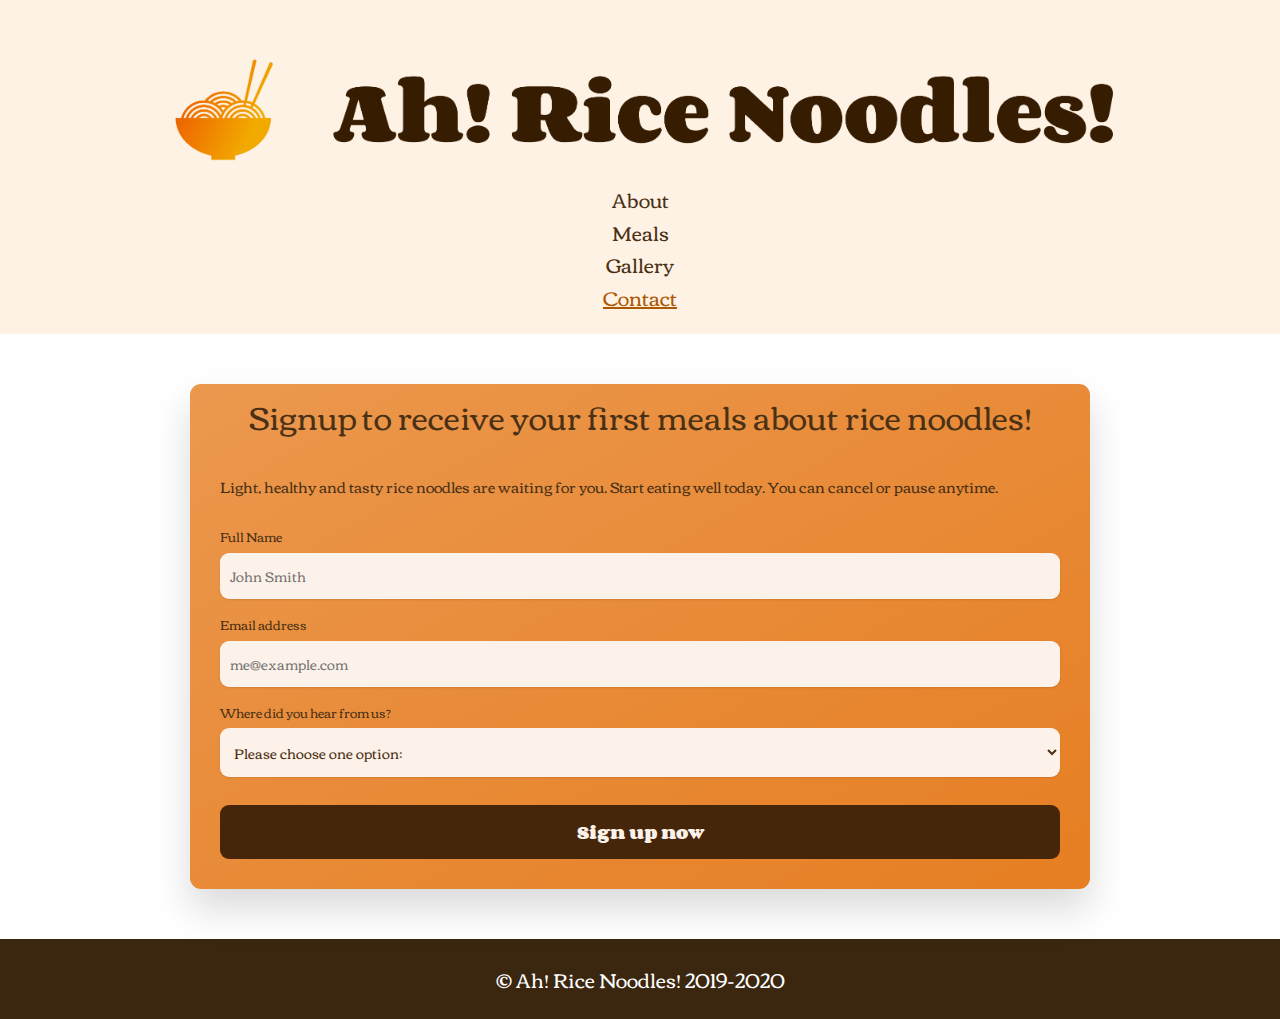
==== contact.html @ 1cb3d257 "Add files via upload" ====
<!DOCTYPE html>
<html lang="en">
    <head>
        <meta charset = "UTF-8">
        <meta name="viewport" content="width=device-width, initial-scale=1.0">
        <link rel="icon" href="img/favicon.png">
        <link rel="stylesheet" href="css/html5reset.css">
        <link rel="stylesheet" href="css/style.css">
        <title>Ah! Rice Noodles!</title>
        <link rel="preconnect" href="https://fonts.googleapis.com">
        <link rel="preconnect" href="https://fonts.gstatic.com" crossorigin>
        <link href="https://fonts.googleapis.com/css2?family=Corben:wght@400;700&display=swap" rel="stylesheet">    
    </head>
    <body>
        <a class = "skip" href="#main">Skip to main Content</a>
        <header>
        <img class="logo" src="img/logo.png" alt="AH! RN logo" id = "logo">
        <nav>
        <ul class="nav_links">
            <li class="nav_item"><a href="index.html">About</a></li>
            <li class="nav_item"><a href="meals.html">Meals</a></li>
            <li class="nav_item"><a href="gallery.html">Gallery</a></li>
            <li class="nav_item highlight"><a href="contact.html">Contact</a></li>
        </ul>
    </nav>
    </header>
    <main id="main">
    <div class="container">
        <div class="cta">
          <div class="cta-text-box">
            <h2 class="heading-secondary">Signup to receive your first meals about rice noodles!</h2>
            <p class="cta-text">
              Light, healthy and tasty rice noodles are waiting for you. Start
              eating well today. You can cancel or pause anytime.
            </p>
            <form class="cta-form" action="#">
              <div>
                <label for="full-name">Full Name</label>
                <input
                  id="full-name"
                  type="text"
                  placeholder="John Smith"
                  required
                />
              </div>

              <div>
                <label for="email">Email address</label>
                <input
                  id="email"
                  type="email"
                  placeholder="me@example.com"
                  required
                />
              </div>

              <div>
                <label for="select-where">Where did you hear from us?</label>
                <select id="select-where" required>
                  <option value="">Please choose one option:</option>
                  <option value="friends">Friends and family</option>
                  <option value="youtube">YouTube video</option>
                  <option value="podcast">Podcast</option>
                  <option value="ad">Facebook ad</option>
                  <option value="others">Others</option>
                </select>
              </div>

              <button class="btn btn--form">Sign up now</button>

              <!-- <input type="checkbox" />
              <input type="number" /> -->
            </form>
          </div>
        </div>
      </div>
    </main>
    <footer>
        <p>&copy; Ah! Rice Noodles! 2019-2020</p>
    </footer>
    </body>
</html>
---- css/style.css ----
html{
    font-size: 50%;
    
}
body {
    font-family: 'Corben', cursive;
    line-height: 1;
    font-weight: 400;
    color: #4a3014;
    margin: 0;
    padding: 0;
    font-size: 2.5rem;
  } 
*:focus{
    border: 2px solid #FEA134;
}
p{
    padding: 0 5rem;
}
.logo{
    width: 75%;
    margin-bottom: 3.4rem;
}
header{
    background-color: #FEF2E5;
}

body > header, .nav_links,.pricing{
    display: flex;
    flex-direction: column;
    justify-content: center;
    align-items: center;
    flex-wrap: wrap;
}
.about > p{
    font-size: 2rem;
    line-height: 1.6;
    margin-bottom: 4.8rem;
}
.pricing {
    flex-direction: row;
}
nav{
    padding-bottom: 3.4rem;
}


.nav_links{
    row-gap: 1.6rem;
    width:100vw;
}

a{
    color:#4a3014;
    text-decoration: none;
}
  
a.skip{
    background: white;
    left: 0;
    padding: 1rem;
    position: absolute;
    top: -6.7rem;
    -webkit-transition: top 1s ease-out;
    transition: top 1s ease-out;
    z-index: 1;
  }
  
a.skip:focus{
    top:3.4rem;
    color: black;
    text-decoration-style: solid;
  }

.highlight a{
    color: #AD5701 !important;
    text-decoration: underline !important;
}
main{
    padding: 20px 0;
}
.gallery {
    display: grid;
    padding: 1.6rem;
    grid-template-columns: repeat(1, 1fr);
    gap: 1.2rem;
  }
.gallery-item img{
    object-fit: cover;
    border-radius: 10px;
}

h1{
    text-align:center;
    font-size: 3rem;
    line-height: 1.4;
    font-weight: 600;
    color: #3b2610;
    letter-spacing: -0.5px;
    margin:2rem;
}
h2{
    font-size: 4rem;
    text-align: center;
    padding: 2rem;
    margin-bottom:25px;
  }
footer{
    background-color: #3b2610;
    color: white;
    padding: 30px;
    text-align: center;
    margin-top:30px;
}

.container{
    display:grid;
    row-gap: 4.8rem;
    max-width: 120rem;
    padding: 0 30px;
    margin: 0 auto;
    grid-template-columns: 1fr;
    margin-top: 30px;
}


.cta-img-box{
    height: 32rem;
    grid-row: 1;
    background-image: linear-gradient(rgba(235, 151, 78, 0.35), rgba(230, 125, 34, 0.35) ) url(../img/gallery/gallery-6.jpg);
    background-size: cover;
    background-position: center;
}
.meal{
    box-shadow: 0 2.4rem 4.8rem rgb(0 0 0 / 8%);
    border-radius: 11px;
    overflow: hidden;
    transition: all 0.4s;
}
.meal-img{
    height:40vh;
    width:100%;
    object-fit: cover;
}
.meal-content{
    padding: 2.4rem 3.2rem 3.2rem 3.2rem;
}
.meal-title {
    font-size: 2.4rem;
    color: #333;
    font-weight: 600;
    margin-bottom: 3.2rem;
    line-height:1.5;
    padding:0;
}
.meal-attributes {
    list-style: none;
    display: flex;
    flex-direction: column;
    gap: 2rem;
}
.meal-attribute {
    font-size: 20px;
    display: flex;
    align-items: center;
    gap: 1.6rem;
}
.cta{
    display: grid;
    grid-template-columns: 1fr;
    box-shadow: 0 2.4rem 4.8rem rgb(0 0 0 / 15%);
    border-radius: 11px;
    background-image: linear-gradient(to right bottom, #eb984e, #e67e22);
    overflow: hidden;
}
.cta-form {
    display: grid;
    grid-template-columns: 1fr;
    column-gap: 3.2rem;
    row-gap: 2.4rem;
    padding:30px;
}
.cta-form label {
    display: block;
    font-size: 1.6rem;
    font-weight: 500;
    margin-bottom: 1.2rem;
}
.cta-form input, .cta-form select {
    width: 100%;
    padding: 1.2rem;
    font-size: 1.8rem;
    font-family: inherit;
    color: inherit;
    border: none;
    background-color: #fdf2e9;
    border-radius: 9px;
    box-shadow: 0 1px 2px rgb(0 0 0 / 10%);
}
.cta-text {
    font-size: 15px;
    line-height: 1.8;
    padding:0 30px;
}
.btn, .btn:link, .btn:visited {
    padding: 12px 15px;
}
.btn--form {
    display: inline-block;
    text-decoration: none;
    font-size: 2rem;
    font-weight: 600;
    border-radius: 9px;
    border: none;
    cursor: pointer;
    font-family: inherit;
    transition: all 0.3s;
    margin-top: 1.2rem;
    background-color: #45260a;
    color: #fdf2e9;
    align-self: end;
}
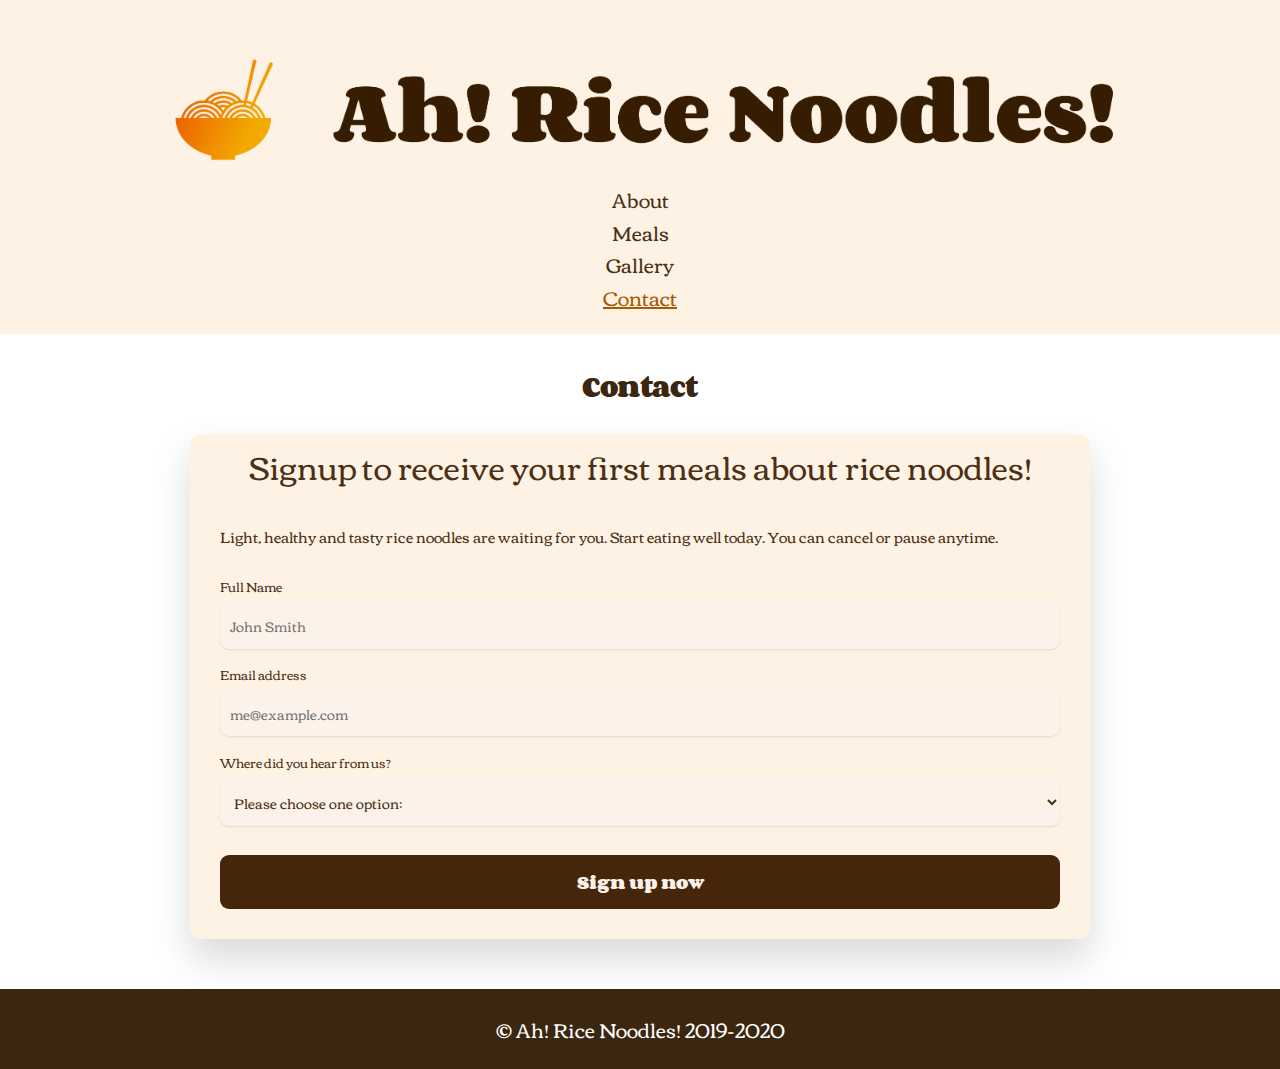
==== commit e06c54bd: "Add files via upload" ====
--- a/contact.html
+++ b/contact.html
@@ -25,10 +25,11 @@
     </nav>
     </header>
     <main id="main">
+    <h1>Contact</h1>
     <div class="container">
         <div class="cta">
           <div class="cta-text-box">
-            <h2 class="heading-secondary">Signup to receive your first meals about rice noodles!</h2>
+            <h2>Signup to receive your first meals about rice noodles!</h2>
             <p class="cta-text">
               Light, healthy and tasty rice noodles are waiting for you. Start
               eating well today. You can cancel or pause anytime.
@@ -67,9 +68,6 @@
               </div>
 
               <button class="btn btn--form">Sign up now</button>
-
-              <!-- <input type="checkbox" />
-              <input type="number" /> -->
             </form>
           </div>
         </div>
--- a/css/style.css
+++ b/css/style.css
@@ -127,7 +127,7 @@
 .cta-img-box{
     height: 32rem;
     grid-row: 1;
-    background-image: linear-gradient(rgba(235, 151, 78, 0.35), rgba(230, 125, 34, 0.35) ) url(../img/gallery/gallery-6.jpg);
+    background-image: linear-gradient(rgba(235, 151, 78, 0.35), rgba(230, 125, 34, 0.35) );
     background-size: cover;
     background-position: center;
 }
@@ -170,7 +170,7 @@
     grid-template-columns: 1fr;
     box-shadow: 0 2.4rem 4.8rem rgb(0 0 0 / 15%);
     border-radius: 11px;
-    background-image: linear-gradient(to right bottom, #eb984e, #e67e22);
+    background-color: #FEF2E5;
     overflow: hidden;
 }
 .cta-form {
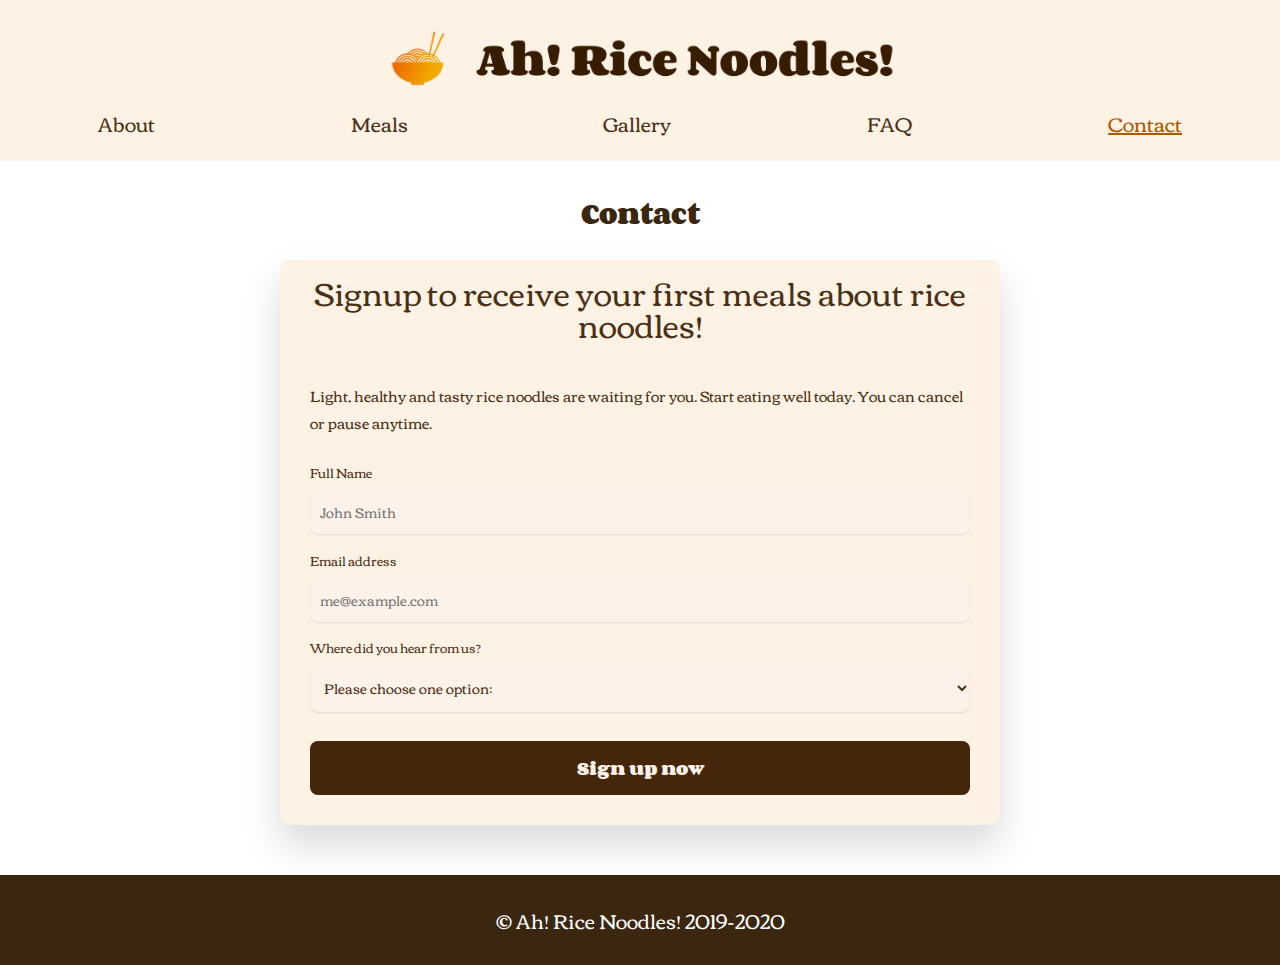
==== commit a7ad3453: "updated tablet view" ====
--- a/contact.html
+++ b/contact.html
@@ -6,7 +6,7 @@
         <link rel="icon" href="img/favicon.png">
         <link rel="stylesheet" href="css/html5reset.css">
         <link rel="stylesheet" href="css/style.css">
-        <title>Ah! Rice Noodles!</title>
+        <title>Ah! Rice Noodles! | Contact</title>
         <link rel="preconnect" href="https://fonts.googleapis.com">
         <link rel="preconnect" href="https://fonts.gstatic.com" crossorigin>
         <link href="https://fonts.googleapis.com/css2?family=Corben:wght@400;700&display=swap" rel="stylesheet">    
@@ -20,15 +20,16 @@
             <li class="nav_item"><a href="index.html">About</a></li>
             <li class="nav_item"><a href="meals.html">Meals</a></li>
             <li class="nav_item"><a href="gallery.html">Gallery</a></li>
+            <li class="nav_item"><a href="faq.html">FAQ</a></li>
             <li class="nav_item highlight"><a href="contact.html">Contact</a></li>
         </ul>
     </nav>
     </header>
     <main id="main">
     <h1>Contact</h1>
-    <div class="container">
+    <div class="cta-container">
         <div class="cta">
-          <div class="cta-text-box">
+          <div>
             <h2>Signup to receive your first meals about rice noodles!</h2>
             <p class="cta-text">
               Light, healthy and tasty rice noodles are waiting for you. Start
--- a/css/style.css
+++ b/css/style.css
@@ -14,8 +14,12 @@
 *:focus{
     border: 2px solid #FEA134;
 }
-p{
+p, cite{
     padding: 0 5rem;
+    line-height: 1.5;
+}
+cite{
+    color:#98611f;
 }
 .logo{
     width: 75%;
@@ -25,7 +29,7 @@
     background-color: #FEF2E5;
 }
 
-body > header, .nav_links,.pricing{
+body > header, .nav_links{
     display: flex;
     flex-direction: column;
     justify-content: center;
@@ -77,17 +81,17 @@
     text-decoration: underline !important;
 }
 main{
-    padding: 20px 0;
+    padding: 2.5rem 0;
 }
 .gallery {
     display: grid;
     padding: 1.6rem;
-    grid-template-columns: repeat(1, 1fr);
-    gap: 1.2rem;
-  }
-.gallery-item img{
+    grid-template-columns: 1fr;
+    row-gap: 1.2rem;
+  }
+.gallery-item{
     object-fit: cover;
-    border-radius: 10px;
+    border-radius: 1.25rem;
 }
 
 h1{
@@ -96,31 +100,43 @@
     line-height: 1.4;
     font-weight: 600;
     color: #3b2610;
-    letter-spacing: -0.5px;
+    /* letter-spacing: 1px; */
     margin:2rem;
-}
-h2{
+    
+}
+h2,h3{
     font-size: 4rem;
+    font-weight: 500;
     text-align: center;
     padding: 2rem;
-    margin-bottom:25px;
-  }
+    margin-bottom:3.2rem;
+  }
+h3{
+    color:#e5912f;
+    font-size:1.2em;
+    line-height: 2;
+    text-align: left;
+    margin-bottom:0;
+}
 footer{
     background-color: #3b2610;
     color: white;
-    padding: 30px;
+    padding: 3.75rem;
     text-align: center;
-    margin-top:30px;
-}
-
-.container{
+    margin-top:3.75rem;
+}
+
+.container, .cta-container, .faq-container{
     display:grid;
     row-gap: 4.8rem;
     max-width: 120rem;
-    padding: 0 30px;
+    padding: 0 3.75rem;
     margin: 0 auto;
     grid-template-columns: 1fr;
-    margin-top: 30px;
+    margin-top: 3.75rem;
+}
+.faq-container{
+    row-gap: 0;
 }
 
 
@@ -133,9 +149,8 @@
 }
 .meal{
     box-shadow: 0 2.4rem 4.8rem rgb(0 0 0 / 8%);
-    border-radius: 11px;
+    border-radius: 1.375rem;
     overflow: hidden;
-    transition: all 0.4s;
 }
 .meal-img{
     height:40vh;
@@ -160,7 +175,7 @@
     gap: 2rem;
 }
 .meal-attribute {
-    font-size: 20px;
+    font-size: 2.5rem;
     display: flex;
     align-items: center;
     gap: 1.6rem;
@@ -169,7 +184,7 @@
     display: grid;
     grid-template-columns: 1fr;
     box-shadow: 0 2.4rem 4.8rem rgb(0 0 0 / 15%);
-    border-radius: 11px;
+    border-radius: 1.4rem;
     background-color: #FEF2E5;
     overflow: hidden;
 }
@@ -178,7 +193,7 @@
     grid-template-columns: 1fr;
     column-gap: 3.2rem;
     row-gap: 2.4rem;
-    padding:30px;
+    padding:3.75rem;
 }
 .cta-form label {
     display: block;
@@ -198,25 +213,54 @@
     box-shadow: 0 1px 2px rgb(0 0 0 / 10%);
 }
 .cta-text {
-    font-size: 15px;
+    font-size: 1.875rem;
     line-height: 1.8;
-    padding:0 30px;
-}
+    padding:0 3.75rem;
+}
+
 .btn, .btn:link, .btn:visited {
-    padding: 12px 15px;
+    padding: 1.5rem 1.875rem;
 }
 .btn--form {
     display: inline-block;
     text-decoration: none;
     font-size: 2rem;
     font-weight: 600;
-    border-radius: 9px;
+    border-radius: 1rem;
     border: none;
     cursor: pointer;
     font-family: inherit;
-    transition: all 0.3s;
     margin-top: 1.2rem;
     background-color: #45260a;
     color: #fdf2e9;
     align-self: end;
+}
+
+@media all and (min-width:850px) {
+    body > header, .nav_links{
+        display:flex;
+        flex-direction: row;
+        justify-content: space-around;
+        
+    }
+    body > header{
+        position:sticky;
+        top: 0;
+        left: 0;
+    }
+    .logo {
+        width: 40%;
+    }
+    .container, .gallery{
+        display: grid;
+        grid-template-columns: 1fr 1fr 1fr;
+        column-gap: 3.2rem;
+        row-gap:4rem;
+    }
+    .meal-img{
+        height: 35vh;
+    }
+    .cta-container{
+        padding:0 15rem;
+    }
 }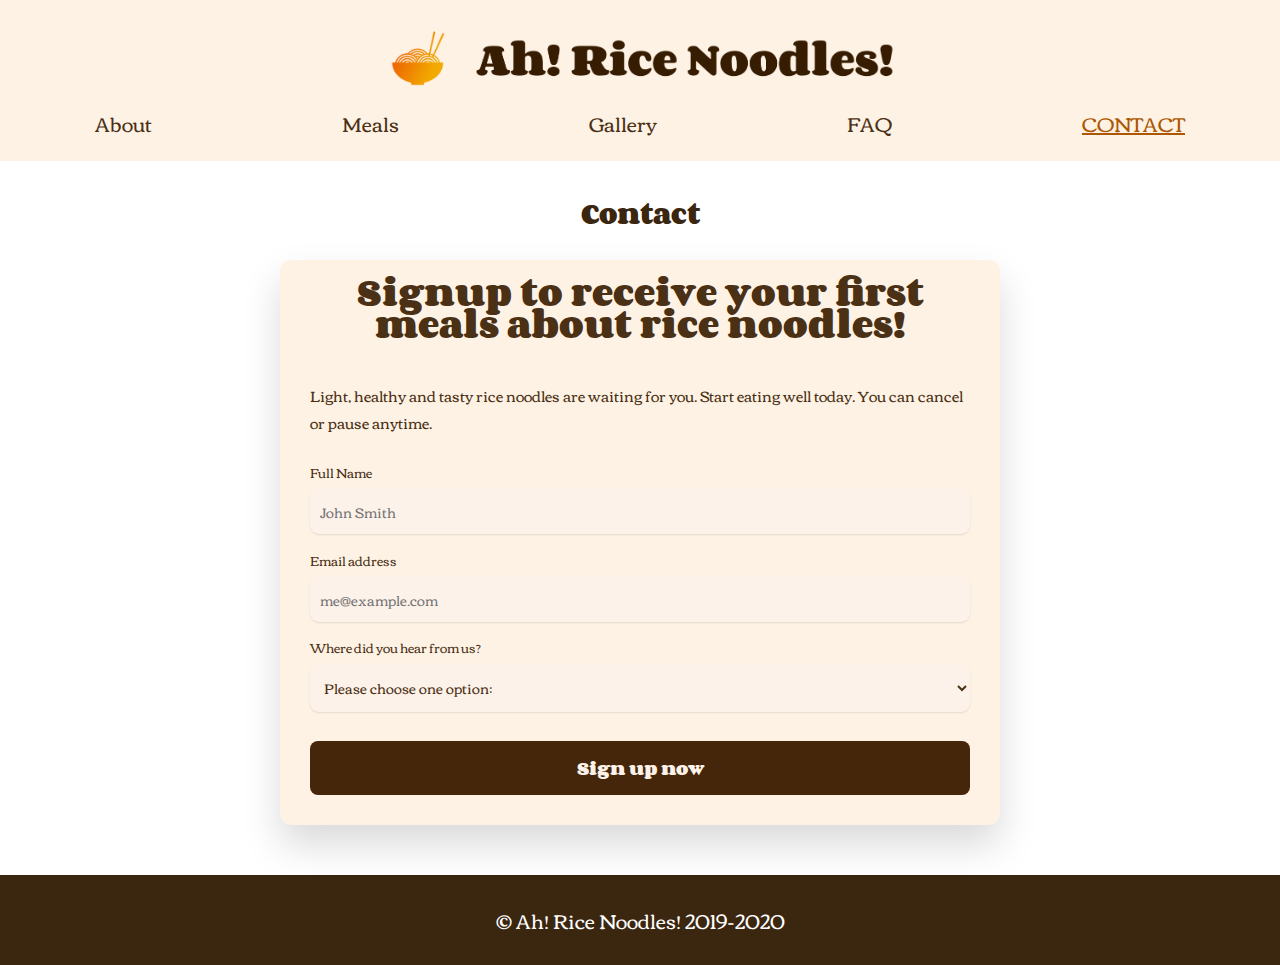
==== commit 68ac5042: "Updated Google Analytics" ====
--- a/contact.html
+++ b/contact.html
@@ -6,11 +6,20 @@
         <link rel="icon" href="img/favicon.png">
         <link rel="stylesheet" href="css/html5reset.css">
         <link rel="stylesheet" href="css/style.css">
-        <title>Ah! Rice Noodles! | Contact</title>
         <link rel="preconnect" href="https://fonts.googleapis.com">
         <link rel="preconnect" href="https://fonts.gstatic.com" crossorigin>
         <link href="https://fonts.googleapis.com/css2?family=Corben:wght@400;700&display=swap" rel="stylesheet">    
-    </head>
+        <title>Ah! Rice Noodles!</title>
+        <!-- Global site tag (gtag.js) - Google Analytics -->
+        <script async src="https://www.googletagmanager.com/gtag/js?id=UA-214926968-1"></script>
+        <script>
+          window.dataLayer = window.dataLayer || [];
+          function gtag(){dataLayer.push(arguments);}
+          gtag('js', new Date());
+        
+          gtag('config', 'UA-214926968-1');
+        </script>
+      </head>
     <body>
         <a class = "skip" href="#main">Skip to main Content</a>
         <header>
--- a/css/style.css
+++ b/css/style.css
@@ -14,13 +14,11 @@
 *:focus{
     border: 2px solid #FEA134;
 }
-p, cite{
+p{
     padding: 0 5rem;
     line-height: 1.5;
 }
-cite{
-    color:#98611f;
-}
+
 .logo{
     width: 75%;
     margin-bottom: 3.4rem;
@@ -40,9 +38,6 @@
     font-size: 2rem;
     line-height: 1.6;
     margin-bottom: 4.8rem;
-}
-.pricing {
-    flex-direction: row;
 }
 nav{
     padding-bottom: 3.4rem;
@@ -79,6 +74,7 @@
 .highlight a{
     color: #AD5701 !important;
     text-decoration: underline !important;
+    text-transform: uppercase;
 }
 main{
     padding: 2.5rem 0;
@@ -104,15 +100,14 @@
     margin:2rem;
     
 }
-h2,h3{
+h2,.subhead{
     font-size: 4rem;
-    font-weight: 500;
+    font-weight: 600;
     text-align: center;
     padding: 2rem;
     margin-bottom:3.2rem;
   }
-h3{
-    color:#e5912f;
+.subhead{
     font-size:1.2em;
     line-height: 2;
     text-align: left;
@@ -238,7 +233,6 @@
 
 @media all and (min-width:850px) {
     body > header, .nav_links{
-        display:flex;
         flex-direction: row;
         justify-content: space-around;
         
@@ -252,7 +246,6 @@
         width: 40%;
     }
     .container, .gallery{
-        display: grid;
         grid-template-columns: 1fr 1fr 1fr;
         column-gap: 3.2rem;
         row-gap:4rem;
@@ -263,4 +256,57 @@
     .cta-container{
         padding:0 15rem;
     }
+}
+
+@media all and (min-width:850px) {
+    body > header, .nav_links{
+        flex-direction: row;
+        justify-content: space-around;
+        
+    }
+    body > header{
+        position:sticky;
+        top: 0;
+        left: 0;
+    }
+    .logo {
+        width: 40%;
+    }
+    .container, .gallery{
+        grid-template-columns: 1fr 1fr 1fr;
+        column-gap: 3.2rem;
+        row-gap:4rem;
+    }
+    .meal-img{
+        height: 35vh;
+    }
+    .cta-container{
+        padding:0 15rem;
+    }
+}
+
+
+@media all and (min-width:980px) {
+    .index-logo{
+        animation-name: logo-grow;
+        animation-duration: 5s;
+        animation-iteration-count: 1;
+    }
+    @keyframes logo-grow {
+        from{
+            width: 50px;
+            opacity: 0;
+        }
+        to{
+            width: 672px;
+            opacity: 1;
+        }
+    } 
+
+}
+
+@media all and (prefers-reduced-motion:reduce){
+	#logo {
+	animation: none;
+	}
 }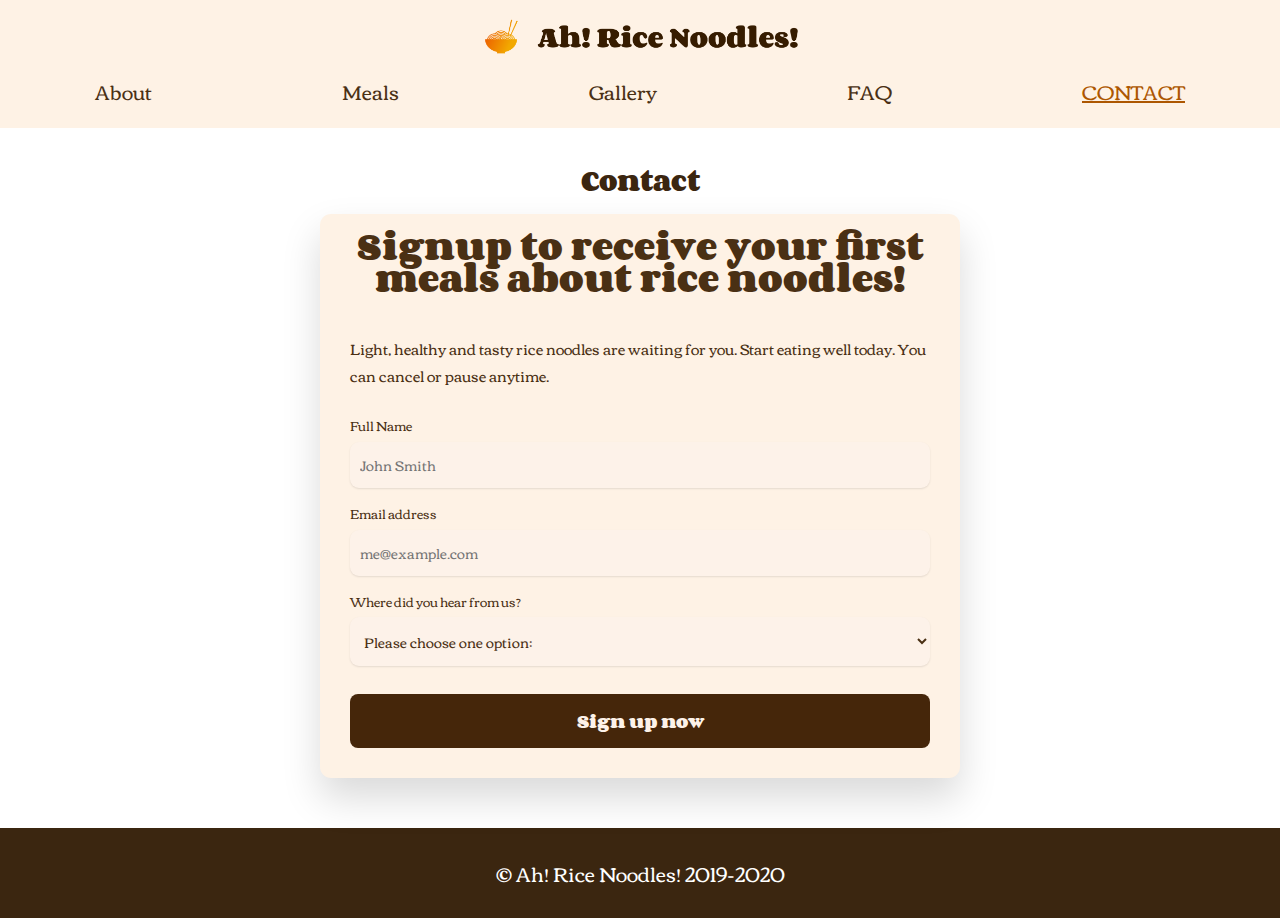
==== commit 693092ad: "Updated flip cards and  parallax image" ====
--- a/contact.html
+++ b/contact.html
@@ -9,7 +9,7 @@
         <link rel="preconnect" href="https://fonts.googleapis.com">
         <link rel="preconnect" href="https://fonts.gstatic.com" crossorigin>
         <link href="https://fonts.googleapis.com/css2?family=Corben:wght@400;700&display=swap" rel="stylesheet">    
-        <title>Ah! Rice Noodles!</title>
+        <title>Ah! Rice Noodles! | Contact</title>
         <!-- Global site tag (gtag.js) - Google Analytics -->
         <script async src="https://www.googletagmanager.com/gtag/js?id=UA-214926968-1"></script>
         <script>
@@ -44,21 +44,24 @@
               Light, healthy and tasty rice noodles are waiting for you. Start
               eating well today. You can cancel or pause anytime.
             </p>
-            <form class="cta-form" action="#">
+            <form class="cta-form"   
+            action="https://formspree.io/f/mknynjrj"
+            method="POST">
               <div>
                 <label for="full-name">Full Name</label>
                 <input
+                  name="full-name"
                   id="full-name"
                   type="text"
                   placeholder="John Smith"
                   required
                 />
               </div>
-
               <div>
                 <label for="email">Email address</label>
                 <input
                   id="email"
+                  name="email"
                   type="email"
                   placeholder="me@example.com"
                   required
@@ -67,7 +70,7 @@
 
               <div>
                 <label for="select-where">Where did you hear from us?</label>
-                <select id="select-where" required>
+                <select id="select-where" name="select-where" required>
                   <option value="">Please choose one option:</option>
                   <option value="friends">Friends and family</option>
                   <option value="youtube">YouTube video</option>
--- a/css/style.css
+++ b/css/style.css
@@ -230,6 +230,9 @@
     color: #fdf2e9;
     align-self: end;
 }
+.about-text{
+    display:none;
+}
 
 @media all and (min-width:850px) {
     body > header, .nav_links{
@@ -258,7 +261,7 @@
     }
 }
 
-@media all and (min-width:850px) {
+@media screen and (min-width:850px) {
     body > header, .nav_links{
         flex-direction: row;
         justify-content: space-around;
@@ -282,11 +285,28 @@
     }
     .cta-container{
         padding:0 15rem;
-    }
-}
-
-
-@media all and (min-width:980px) {
+        margin:0 auto;
+    }
+}
+
+
+@media screen and (min-width:980px) {
+    .parallax {
+        /* The image used */
+        background-image: url("../img/img_parallax.jpg");
+      
+        /* Set a specific height */
+        min-height: 900px;
+      
+        /* Create the parallax scrolling effect */
+        background-attachment: fixed;
+        background-position: center;
+        background-repeat: no-repeat;
+        background-size: cover;
+    }
+    .logo {
+        width: 25%;
+    }
     .index-logo{
         animation-name: logo-grow;
         animation-duration: 5s;
@@ -294,19 +314,104 @@
     }
     @keyframes logo-grow {
         from{
-            width: 50px;
+            width: 5%;
             opacity: 0;
         }
         to{
-            width: 672px;
+            width: 25%;
             opacity: 1;
         }
     } 
-
+    .description{
+        width:50%;
+        margin:5rem auto;
+    }
+    .cards-container{
+        display:grid;
+        grid-template-columns: 1fr 1fr 1fr;
+        justify-items: center;
+    }
+     /*Source: https://www.w3schools.com/howto/howto_css_flip_card.asp */
+    /* The flip card container - set the width and height to whatever you want. We have added the border property to demonstrate that the flip itself goes out of the box on hover (remove perspective if you don't want the 3D effect */
+.flip-card {
+    background-color: transparent;
+    width: 25vw;
+    height: 400px;
+    border: 2px solid #4a3014;
+    border-radius: 1rem;
+    perspective: 1000px; /* Remove this if you don't want the 3D effect */
+  }
+  
+  /* This container is needed to position the front and back side */
+  .flip-card-inner {
+    position: relative;
+    width: 100%;
+    height: 100%;
+    text-align: center;
+    transition: transform 0.8s;
+    transform-style: preserve-3d;
+  }
+ 
+  /* Do an horizontal flip when you move the mouse over the flip box container */
+  .flip-card:focus-within .flip-card-inner,
+  .flip-card:hover .flip-card-inner {
+    transform: rotateY(180deg);
+  }
+  
+  /* Position the front and back side */
+  .flip-card-front, .flip-card-back {
+    position: absolute;
+    width: 100%;
+    height: 100%;
+    -webkit-backface-visibility: hidden; /* Safari */
+    backface-visibility: hidden;
+  }
+  
+  /* Style the front side (fallback if image is missing) */
+  .flip-card-front {
+    border-radius: 1rem;
+    background-color: #FEF2E5;
+    color: #4a3014;
+  }
+  .flip-card-front p{
+    padding-top:20rem;
+    font-size: 3rem;
+  }
+  
+  /* Style the back side */
+  .flip-card-back {
+    background-color: #FEF2E5;
+    color: #4a3014;
+    transform: rotateY(180deg);
+    text-align:left;
+    overflow-y:auto;
+  }
+  .flip-card-back p{
+    padding:0 2rem;
+  }
+}
+
+.container, .gallery{
+    grid-template-columns: repeat(6, 1fr);
+    column-gap:5rem;
+    max-width:100%;
+}
+.gallery{
+    margin: 0 5rem;
+}
+.cta-container{
+    padding:0 20rem;
 }
 
 @media all and (prefers-reduced-motion:reduce){
-	#logo {
+    .parallax {
+        background-attachment: scroll;
+      }
+	.index-logo{
 	animation: none;
 	}
+    .about-text{
+        display:block;
+    }
+
 }